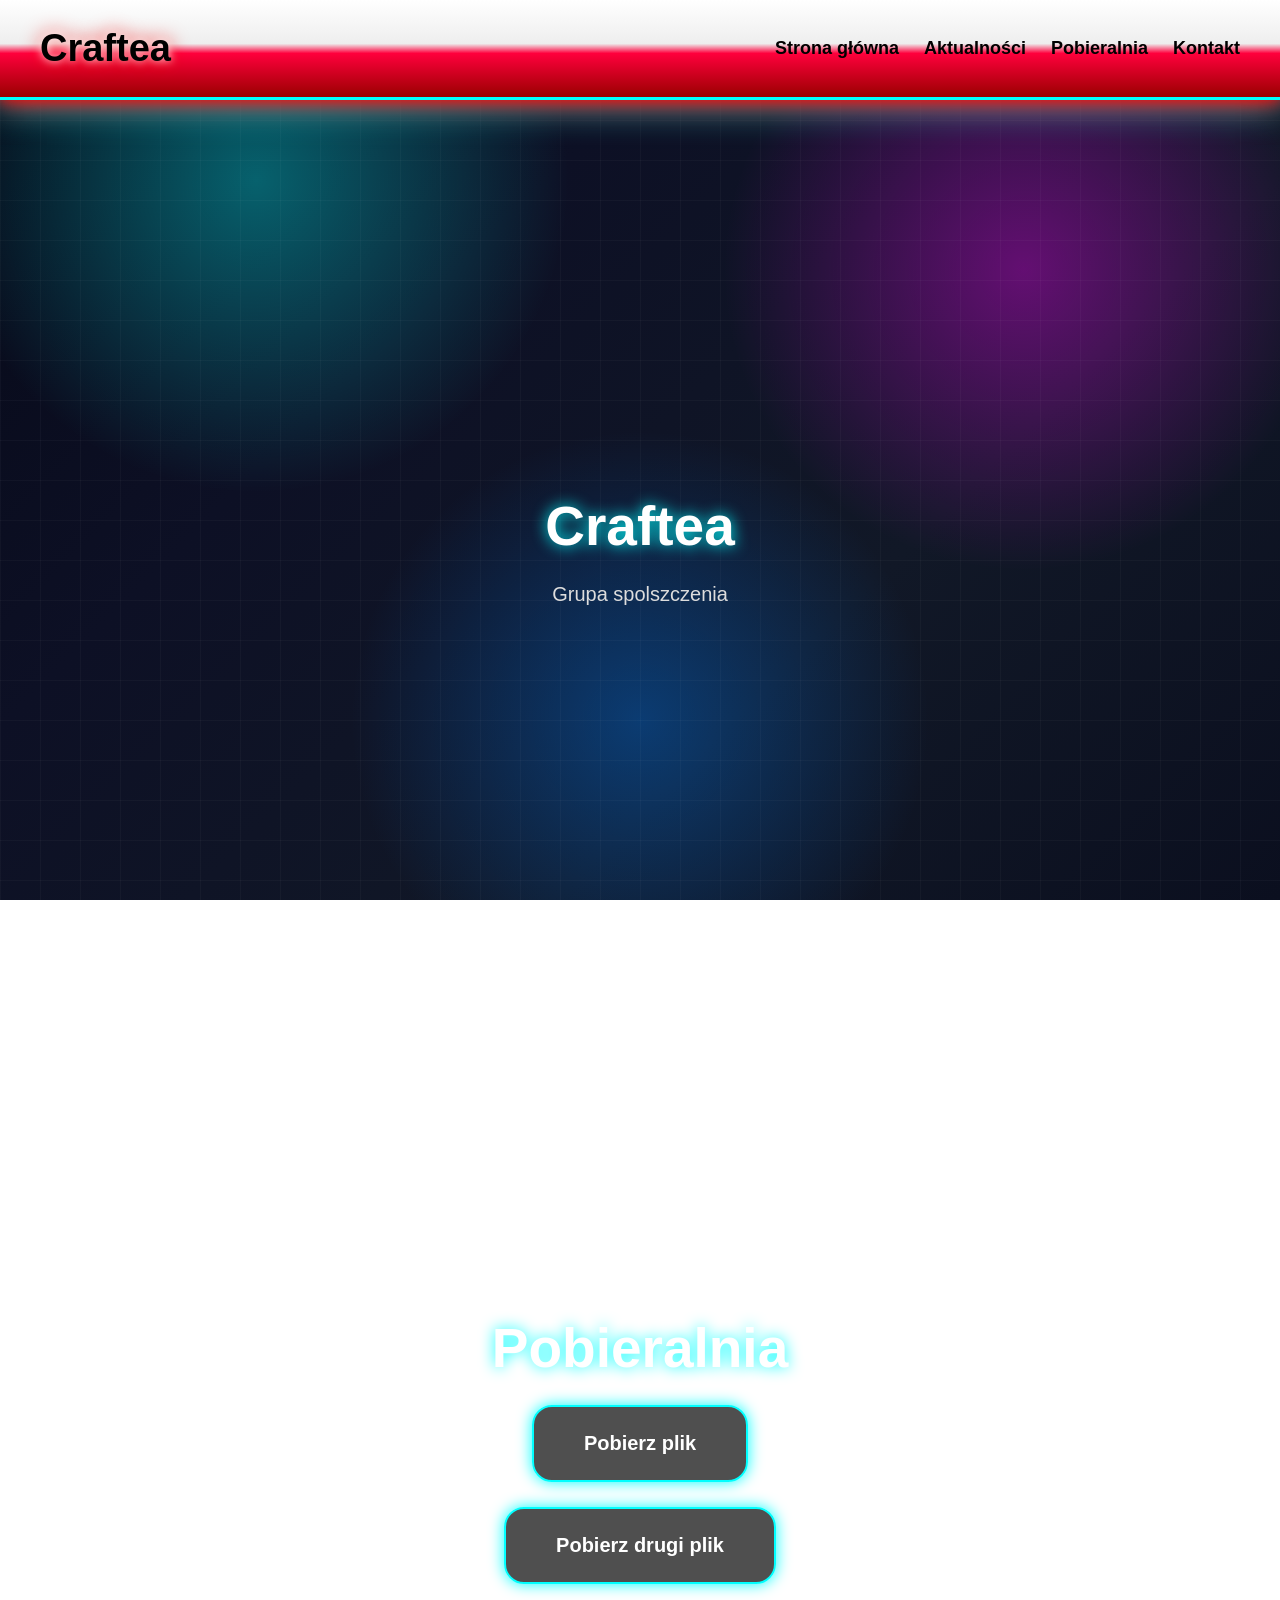
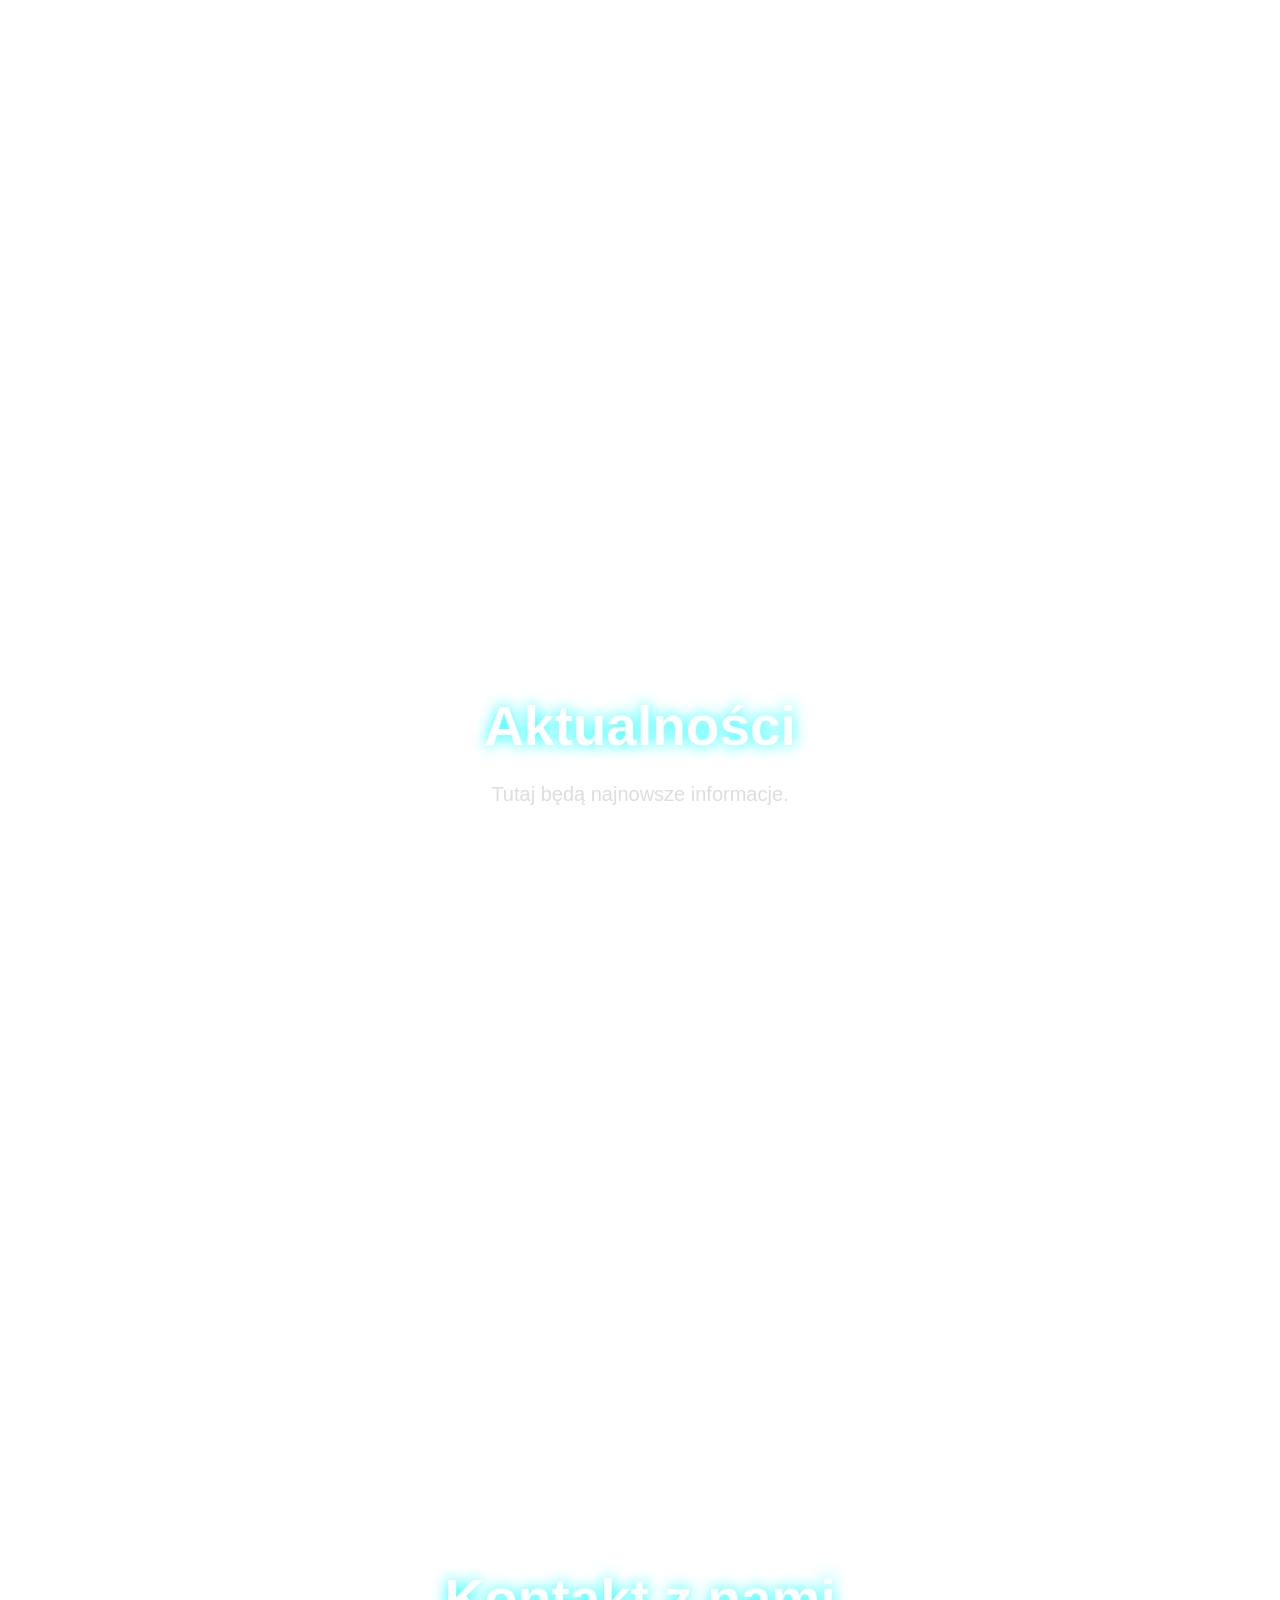
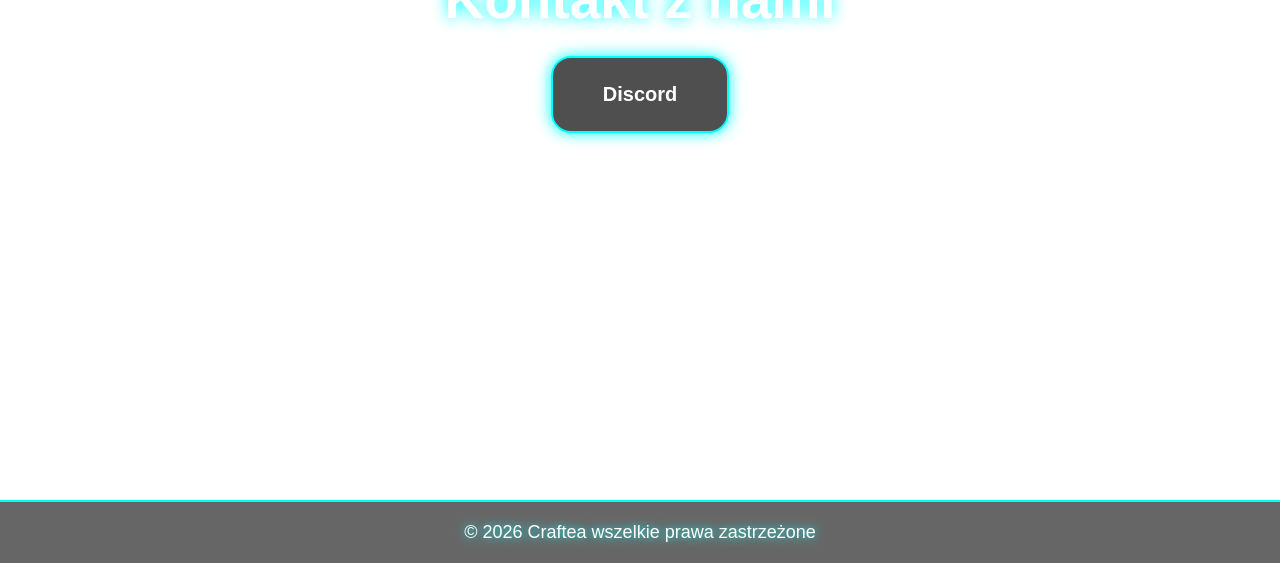
==== Craftea/index.html @ 8225ba84 "Add files via upload" ====
<!DOCTYPE html>
<html lang="pl">
<head>
  <meta charset="UTF-8">
  <meta name="viewport" content="width=device-width, initial-scale=1.0">
  <title>Craftea</title>

  <link rel="stylesheet" href="style.css">
</head>
<script src="script.js"></script>
<body>

  <!-- NAVBAR -->
  <header class="navbar">

    <div class="logo">
      <h1>Craftea</h1>
    </div>

    <nav>
      <a href="#home">Strona główna</a>
            <a href="#news">Aktualności</a>
      <a href="#download">Pobieralnia</a>
      <a href="#contact">Kontakt</a>
    </nav>

  </header>

  <!-- STRONA GŁÓWNA -->
  <section id="home" class="section">
    <h2>Craftea</h2>
    <p>Grupa spolszczenia</p>
  </section>

  <!-- POBIERALNIA -->
  <section id="download" class="section">
    <h2>Pobieralnia</h2>

    <div class="box">
      <a href="TU_WSTAW_LINK">Pobierz plik</a>
    </div>

    <div class="box">
      <a href="TU_WSTAW_LINK">Pobierz drugi plik</a>
    </div>
  </section>

  <!-- AKTUALNOŚCI -->
  <section id="news" class="section">
    <h2>Aktualności</h2>
    <p>Tutaj będą najnowsze informacje.</p>
  </section>

  <!-- KONTAKT -->
  <section id="contact" class="section">
    <h2>Kontakt z nami</h2>

    <div class="box">
      <a href="TU_WSTAW_LINK">Discord</a>
    </div>
  </section>

  <!-- STOPKA -->
  <footer>
    © 2026 Craftea wszelkie prawa zastrzeżone
  </footer>

</body>
</html>
---- Craftea/style.css ----
* {
  margin: 0;
  padding: 0;
  box-sizing: border-box;
  scroll-behavior: smooth;
}

/* TŁO GAMINGOWE */
body {
  font-family: Arial, sans-serif;
  color: white;

  background:
    radial-gradient(circle at 20% 20%, rgba(0,255,255,0.35), transparent 25%),
    radial-gradient(circle at 80% 30%, rgba(255,0,255,0.35), transparent 25%),
    radial-gradient(circle at 50% 80%, rgba(0,128,255,0.35), transparent 30%),
    linear-gradient(135deg, #050816, #0d1025, #111827, #0b0f1f);

  background-attachment: fixed;
}

/* GRID */
body::before {
  content: "";
  position: fixed;
  inset: 0;

  background-image:
    linear-gradient(rgba(255,255,255,0.03) 1px, transparent 1px),
    linear-gradient(90deg, rgba(255,255,255,0.03) 1px, transparent 1px);

  background-size: 40px 40px;
  pointer-events: none;
  z-index: -1;
}

/* NAVBAR */
.navbar {
  height: 100px;
  width: 100%;

  background:
    linear-gradient(to bottom, #fff 0%, #eee 45%, #ff003c 55%, #990000 100%);

  display: flex;
  justify-content: space-between;
  align-items: center;

  padding: 0 40px;

  position: sticky;
  top: 0;

  border-bottom: 3px solid cyan;

  box-shadow:
    0 0 15px red,
    0 0 30px red,
    0 0 40px cyan;
}

/* LOGO */
.logo h1 {
  color: black;
  font-size: 38px;

  text-shadow:
    0 0 10px white,
    0 0 20px red;
}

/* MENU */
nav {
  display: flex;
  gap: 25px;
}

nav a {
  text-decoration: none;
  color: black;
  font-size: 18px;
  font-weight: bold;

  transition: 0.3s;
}

nav a:hover {
  transform: scale(1.1);
  color: white;
  text-shadow: 0 0 10px cyan;
}

/* SEKCJE */
.section {
  min-height: 100vh;

  display: flex;
  flex-direction: column;
  justify-content: center;
  align-items: center;

  gap: 25px;
  padding: 50px;
}

/* TYTUŁY */
.section h2 {
  font-size: 55px;
  text-shadow: 0 0 15px cyan;
}

/* TEKST */
.section p {
  font-size: 20px;
  color: #ddd;
}

/* BOX */
.box {
  background: rgba(20, 20, 20, 0.75);

  border: 2px solid cyan;
  padding: 25px 50px;

  border-radius: 20px;

  backdrop-filter: blur(10px);

  box-shadow: 0 0 15px cyan;
  transition: 0.3s;
}

.box:hover {
  transform: translateY(-5px);
  box-shadow: 0 0 30px cyan;
}

.box a {
  color: white;
  text-decoration: none;
  font-size: 20px;
  font-weight: bold;
}

.box a:hover {
  color: cyan;
}

/* STOPKA */
footer {
  text-align: center;
  padding: 20px;

  background: rgba(0,0,0,0.6);
  border-top: 2px solid cyan;

  font-size: 18px;
  text-shadow: 0 0 10px cyan;
}
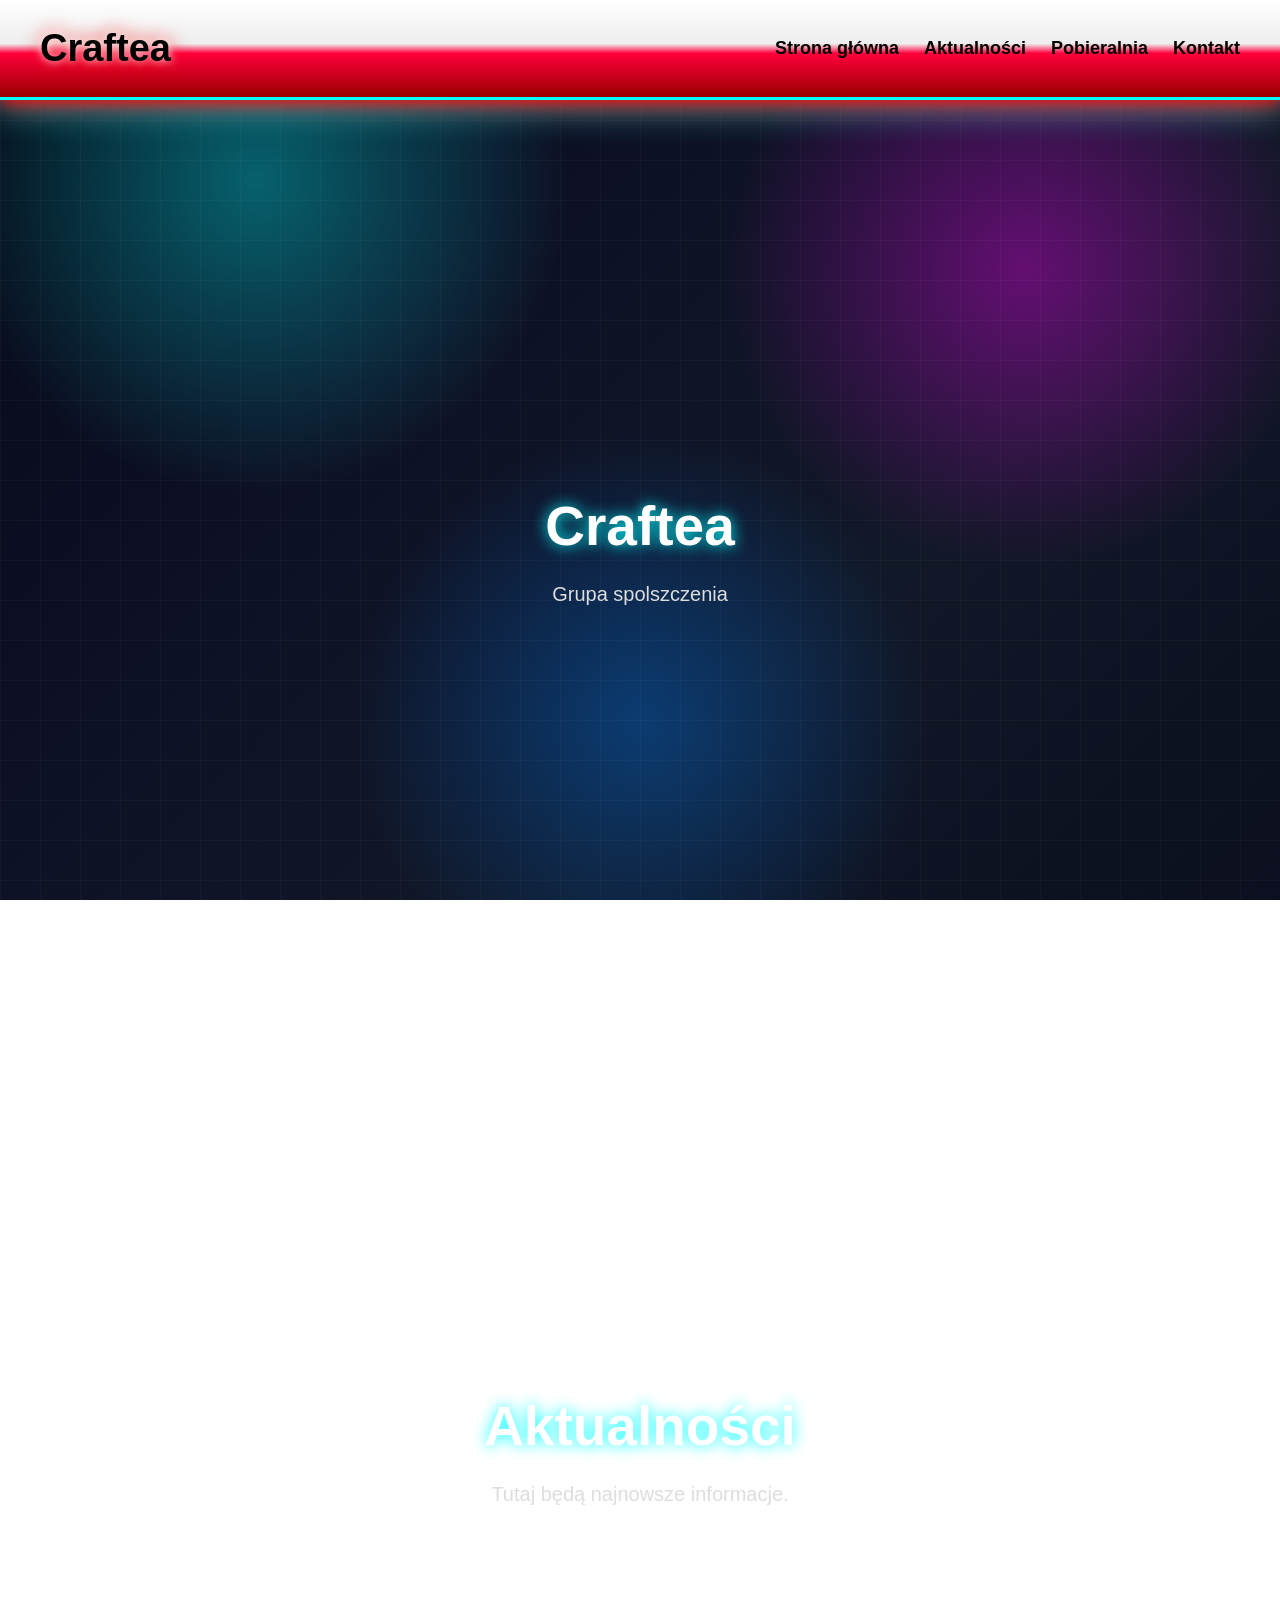
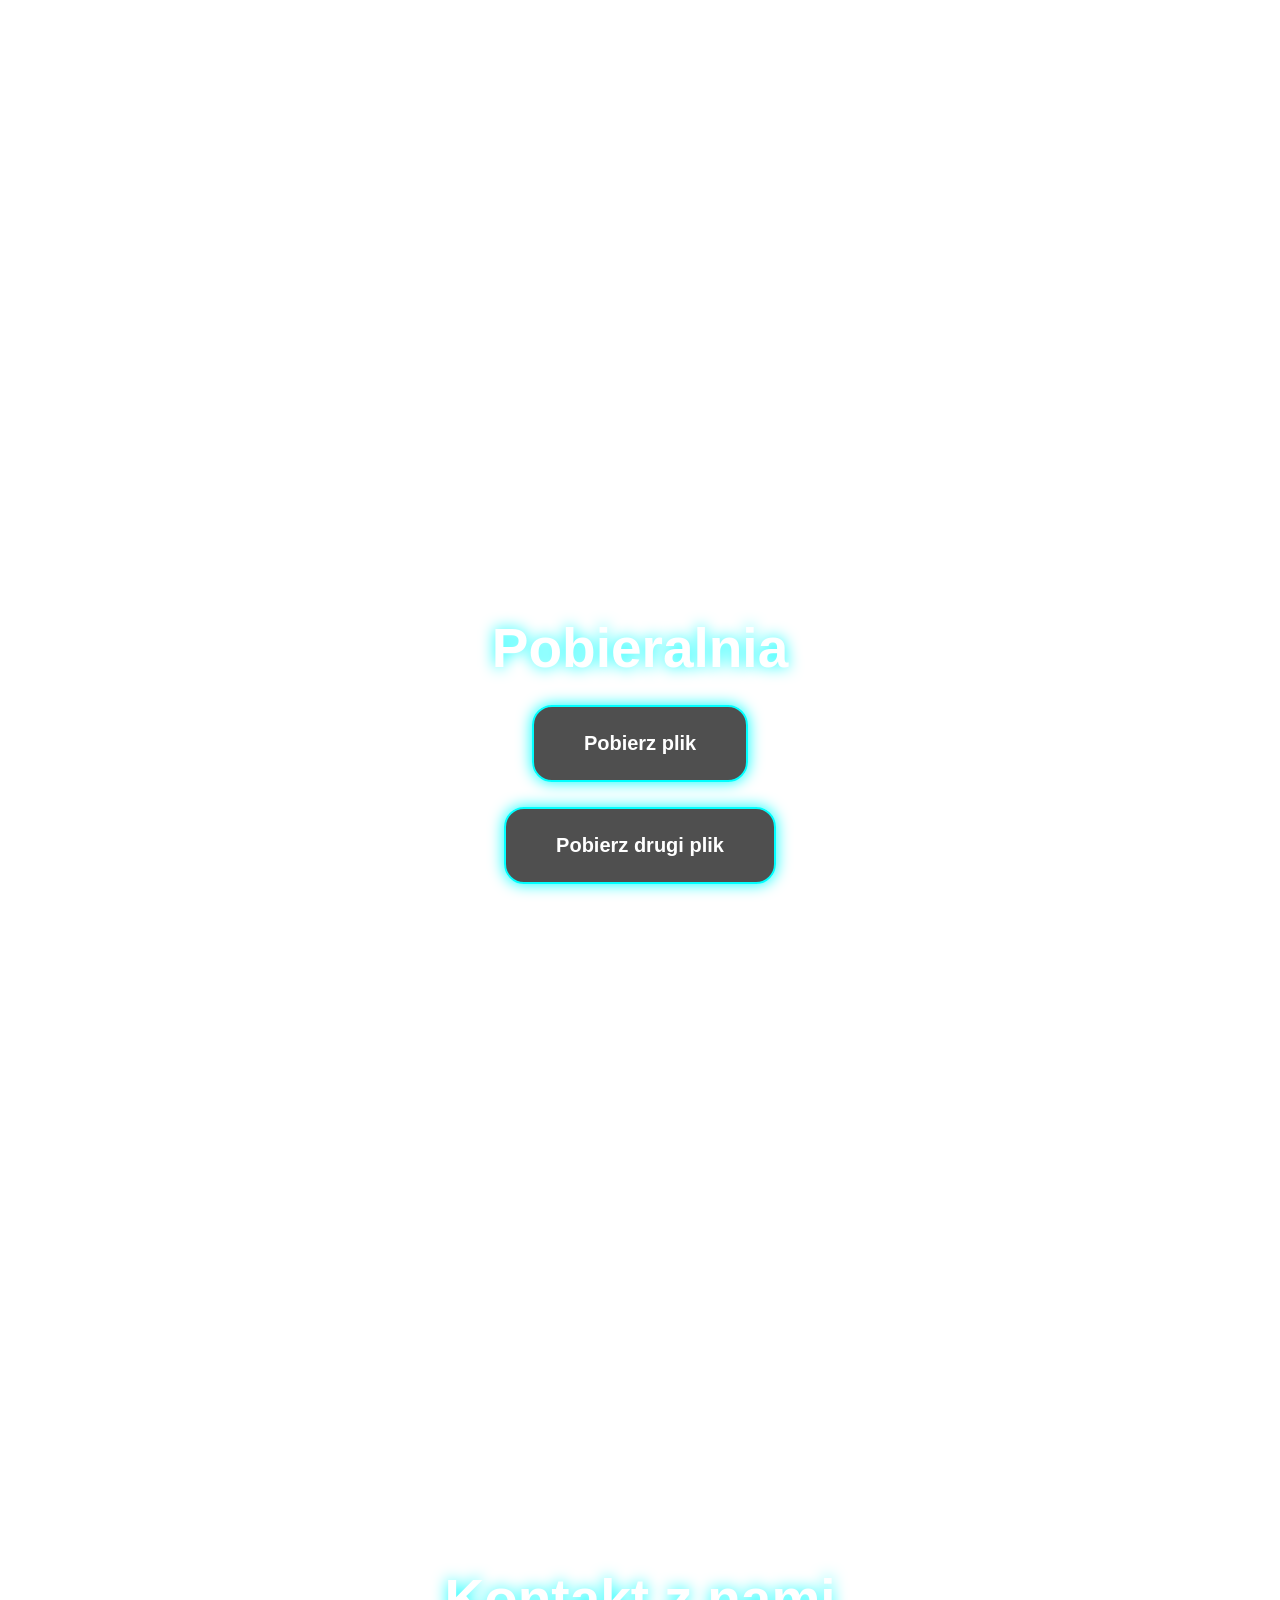
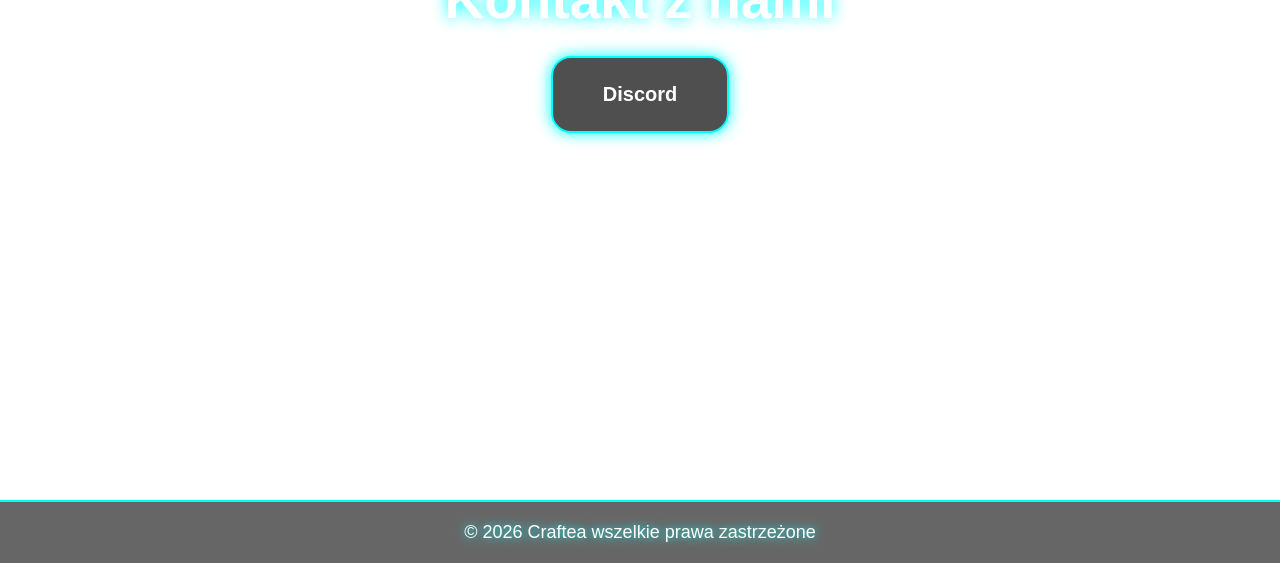
==== commit f8d27d78: "Update index.html" ====
--- a/Craftea/index.html
+++ b/Craftea/index.html
@@ -1,13 +1,15 @@
 <!DOCTYPE html>
 <html lang="pl">
+
 <head>
   <meta charset="UTF-8">
   <meta name="viewport" content="width=device-width, initial-scale=1.0">
+
   <title>Craftea</title>
 
   <link rel="stylesheet" href="style.css">
 </head>
-<script src="script.js"></script>
+
 <body>
 
   <!-- NAVBAR -->
@@ -19,7 +21,7 @@
 
     <nav>
       <a href="#home">Strona główna</a>
-            <a href="#news">Aktualności</a>
+      <a href="#news">Aktualności</a>
       <a href="#download">Pobieralnia</a>
       <a href="#contact">Kontakt</a>
     </nav>
@@ -32,23 +34,23 @@
     <p>Grupa spolszczenia</p>
   </section>
 
+  <!-- AKTUALNOŚCI -->
+  <section id="news" class="section">
+    <h2>Aktualności</h2>
+    <p>Tutaj będą najnowsze informacje.</p>
+  </section>
+
   <!-- POBIERALNIA -->
   <section id="download" class="section">
     <h2>Pobieralnia</h2>
 
     <div class="box">
-      <a href="TU_WSTAW_LINK">Pobierz plik</a>
+      <a href="#">Pobierz plik</a>
     </div>
 
     <div class="box">
-      <a href="TU_WSTAW_LINK">Pobierz drugi plik</a>
+      <a href="#">Pobierz drugi plik</a>
     </div>
-  </section>
-
-  <!-- AKTUALNOŚCI -->
-  <section id="news" class="section">
-    <h2>Aktualności</h2>
-    <p>Tutaj będą najnowsze informacje.</p>
   </section>
 
   <!-- KONTAKT -->
@@ -56,7 +58,7 @@
     <h2>Kontakt z nami</h2>
 
     <div class="box">
-      <a href="TU_WSTAW_LINK">Discord</a>
+      <a href="#">Discord</a>
     </div>
   </section>
 
@@ -65,5 +67,9 @@
     © 2026 Craftea wszelkie prawa zastrzeżone
   </footer>
 
+  <!-- SCRIPT -->
+  <script src="script.js"></script>
+
 </body>
-</html>+
+</html>
